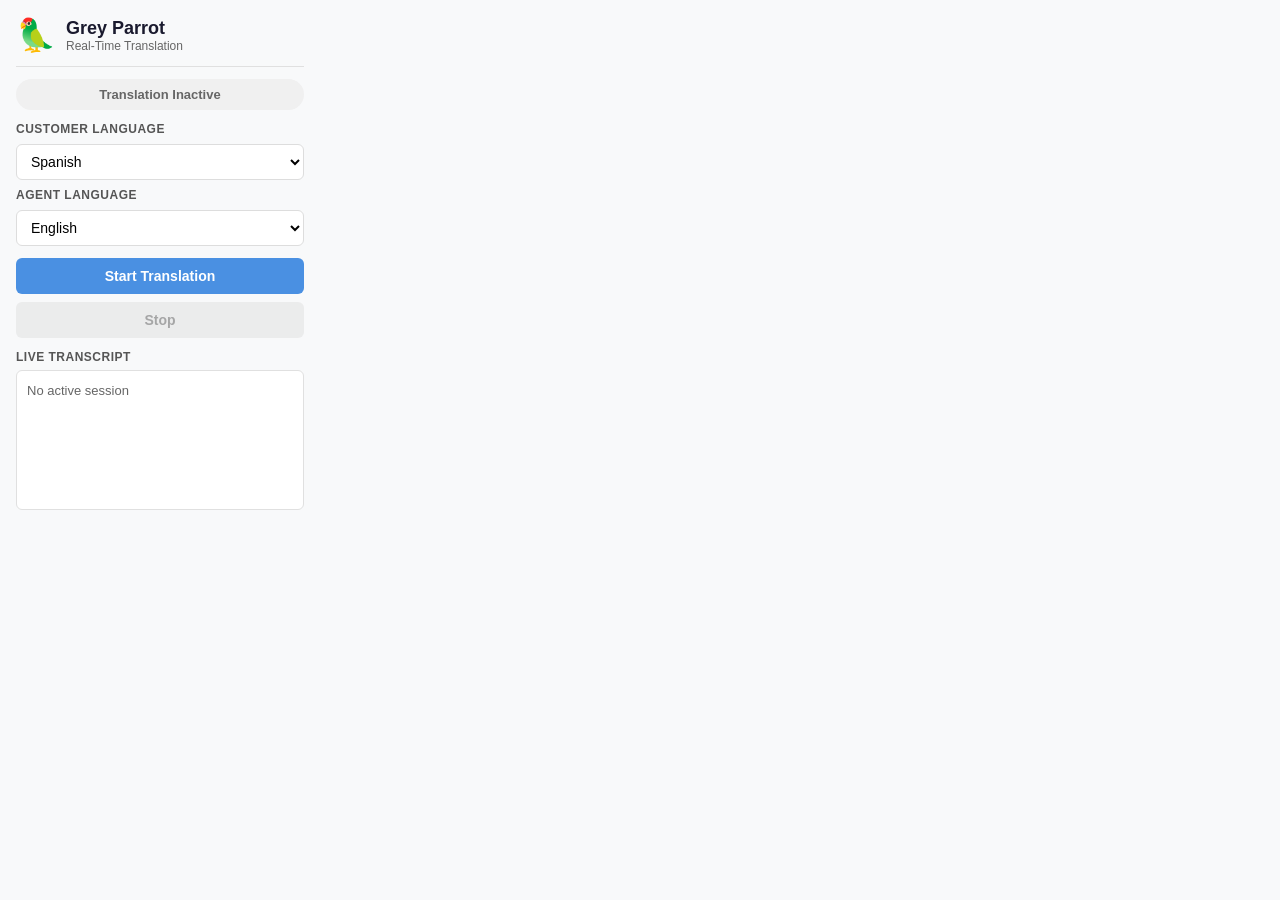
==== extension/popup.html @ 41da7adf "feat(extension): implement Chrome MV3 extension for real-time translation - manifest.json: MV3 confi" ====
<!DOCTYPE html>
<html>
<head>
    <meta charset="UTF-8">
    <title>Grey Parrot</title>
    <link rel="stylesheet" href="styles/popup.css">
</head>
<body>
    <div class="container">
        <div class="header">
            <span class="logo">🦜</span>
            <div>
                <h1>Grey Parrot</h1>
                <p>Real-Time Translation</p>
            </div>
        </div>

        <div id="status" class="status inactive">Translation Inactive</div>

        <div class="controls">
            <label>Customer Language</label>
            <select id="customerLang">
                <option value="es" selected>Spanish</option>
                <option value="en">English</option>
                <option value="fr">French</option>
            </select>

            <label>Agent Language</label>
            <select id="agentLang">
                <option value="en" selected>English</option>
                <option value="es">Spanish</option>
                <option value="fr">French</option>
            </select>

            <button id="startBtn" class="btn-primary">Start Translation</button>
            <button id="stopBtn" class="btn-secondary" disabled>Stop</button>
        </div>

        <div class="transcript-section">
            <label>Live Transcript</label>
            <div id="transcript" class="transcript">
                No active session
            </div>
        </div>
    </div>

    <script src="popup.js"></script>
</body>
</html>
---- extension/styles/popup.css ----
* {
    box-sizing: border-box;
    margin: 0;
    padding: 0;
}

body {
    font-family: -apple-system, BlinkMacSystemFont, 'Segoe UI', Roboto, sans-serif;
    width: 320px;
    background: #f8f9fa;
    color: #333;
}

.container {
    padding: 16px;
    display: flex;
    flex-direction: column;
    gap: 12px;
}

.header {
    display: flex;
    align-items: center;
    gap: 10px;
    padding-bottom: 12px;
    border-bottom: 1px solid #e0e0e0;
}

.logo {
    font-size: 32px;
}

.header h1 {
    font-size: 18px;
    font-weight: 700;
    color: #1a1a2e;
}

.header p {
    font-size: 12px;
    color: #666;
}

.status {
    text-align: center;
    padding: 8px 12px;
    border-radius: 20px;
    font-size: 13px;
    font-weight: 600;
}

.status.inactive {
    background: #f0f0f0;
    color: #666;
}

.status.active {
    background: #e6f4ea;
    color: #1e7e34;
    animation: pulse 2s infinite;
}

@keyframes pulse {
    0%, 100% { opacity: 1; }
    50% { opacity: 0.7; }
}

.controls {
    display: flex;
    flex-direction: column;
    gap: 8px;
}

.controls label {
    font-size: 12px;
    font-weight: 600;
    color: #555;
    text-transform: uppercase;
    letter-spacing: 0.5px;
}

.controls select {
    width: 100%;
    padding: 8px 10px;
    border: 1px solid #ddd;
    border-radius: 6px;
    font-size: 14px;
    background: white;
    cursor: pointer;
}

.controls select:focus {
    outline: none;
    border-color: #4a90e2;
}

.btn-primary,
.btn-secondary {
    width: 100%;
    padding: 10px;
    border: none;
    border-radius: 6px;
    font-size: 14px;
    font-weight: 600;
    cursor: pointer;
    transition: background 0.2s, opacity 0.2s;
}

.btn-primary {
    background: #4a90e2;
    color: white;
    margin-top: 4px;
}

.btn-primary:hover:not(:disabled) {
    background: #357abd;
}

.btn-secondary {
    background: #e0e0e0;
    color: #555;
}

.btn-secondary:hover:not(:disabled) {
    background: #c8c8c8;
}

button:disabled {
    opacity: 0.5;
    cursor: not-allowed;
}

.transcript-section {
    display: flex;
    flex-direction: column;
    gap: 6px;
}

.transcript-section label {
    font-size: 12px;
    font-weight: 600;
    color: #555;
    text-transform: uppercase;
    letter-spacing: 0.5px;
}

.transcript {
    background: white;
    border: 1px solid #e0e0e0;
    border-radius: 6px;
    padding: 10px;
    height: 140px;
    overflow-y: auto;
    font-size: 13px;
    color: #666;
    line-height: 1.5;
}

.entry {
    padding: 6px 0;
    border-bottom: 1px solid #f0f0f0;
}

.entry:last-child {
    border-bottom: none;
}

.entry strong {
    color: #333;
    text-transform: capitalize;
}

.entry em {
    color: #4a90e2;
    font-style: normal;
    font-size: 12px;
}
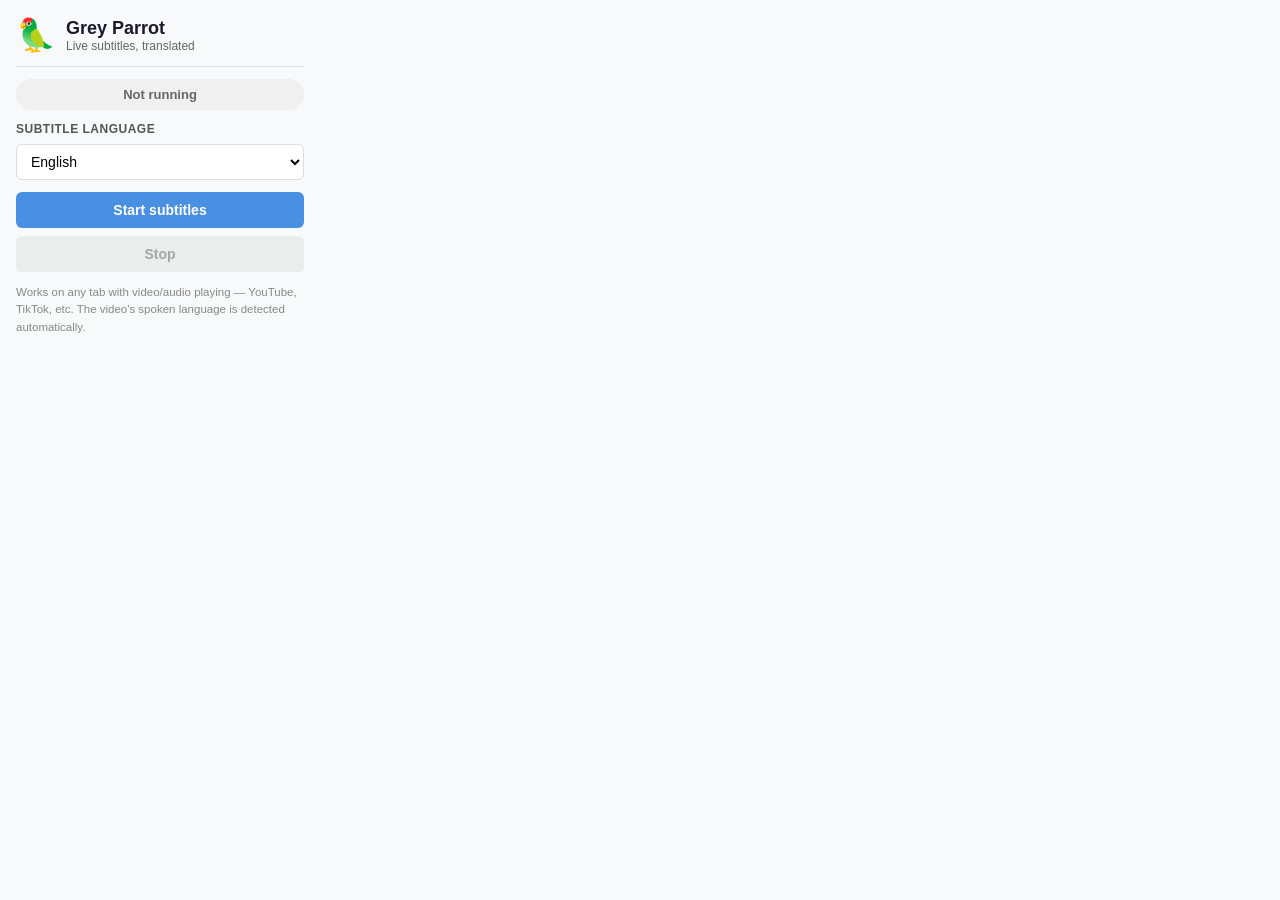
==== commit 2b67c188: "Rebuild as a generic video-subtitle extension (drop Amazon Connect, single-stream STT->translate->ov" ====
--- a/extension/popup.html
+++ b/extension/popup.html
@@ -11,37 +11,34 @@
             <span class="logo">🦜</span>
             <div>
                 <h1>Grey Parrot</h1>
-                <p>Real-Time Translation</p>
+                <p>Live subtitles, translated</p>
             </div>
         </div>
 
-        <div id="status" class="status inactive">Translation Inactive</div>
+        <div id="status" class="status inactive">Not running</div>
 
         <div class="controls">
-            <label>Customer Language</label>
-            <select id="customerLang">
-                <option value="es" selected>Spanish</option>
-                <option value="en">English</option>
-                <option value="fr">French</option>
-            </select>
-
-            <label>Agent Language</label>
-            <select id="agentLang">
+            <label for="targetLang">Subtitle language</label>
+            <select id="targetLang">
                 <option value="en" selected>English</option>
                 <option value="es">Spanish</option>
                 <option value="fr">French</option>
+                <option value="pt">Portuguese</option>
+                <option value="de">German</option>
+                <option value="zh">Chinese</option>
+                <option value="ar">Arabic</option>
+                <option value="ja">Japanese</option>
+                <option value="ko">Korean</option>
+                <option value="hi">Hindi</option>
+                <option value="ru">Russian</option>
+                <option value="it">Italian</option>
             </select>
 
-            <button id="startBtn" class="btn-primary">Start Translation</button>
+            <button id="startBtn" class="btn-primary">Start subtitles</button>
             <button id="stopBtn" class="btn-secondary" disabled>Stop</button>
         </div>
 
-        <div class="transcript-section">
-            <label>Live Transcript</label>
-            <div id="transcript" class="transcript">
-                No active session
-            </div>
-        </div>
+        <p class="hint">Works on any tab with video/audio playing — YouTube, TikTok, etc. The video's spoken language is detected automatically.</p>
     </div>
 
     <script src="popup.js"></script>
--- a/extension/styles/popup.css
+++ b/extension/styles/popup.css
@@ -130,48 +130,8 @@
     cursor: not-allowed;
 }
 
-.transcript-section {
-    display: flex;
-    flex-direction: column;
-    gap: 6px;
-}
-
-.transcript-section label {
-    font-size: 12px;
-    font-weight: 600;
-    color: #555;
-    text-transform: uppercase;
-    letter-spacing: 0.5px;
-}
-
-.transcript {
-    background: white;
-    border: 1px solid #e0e0e0;
-    border-radius: 6px;
-    padding: 10px;
-    height: 140px;
-    overflow-y: auto;
-    font-size: 13px;
-    color: #666;
+.hint {
+    font-size: 11.5px;
+    color: #888;
     line-height: 1.5;
 }
-
-.entry {
-    padding: 6px 0;
-    border-bottom: 1px solid #f0f0f0;
-}
-
-.entry:last-child {
-    border-bottom: none;
-}
-
-.entry strong {
-    color: #333;
-    text-transform: capitalize;
-}
-
-.entry em {
-    color: #4a90e2;
-    font-style: normal;
-    font-size: 12px;
-}
